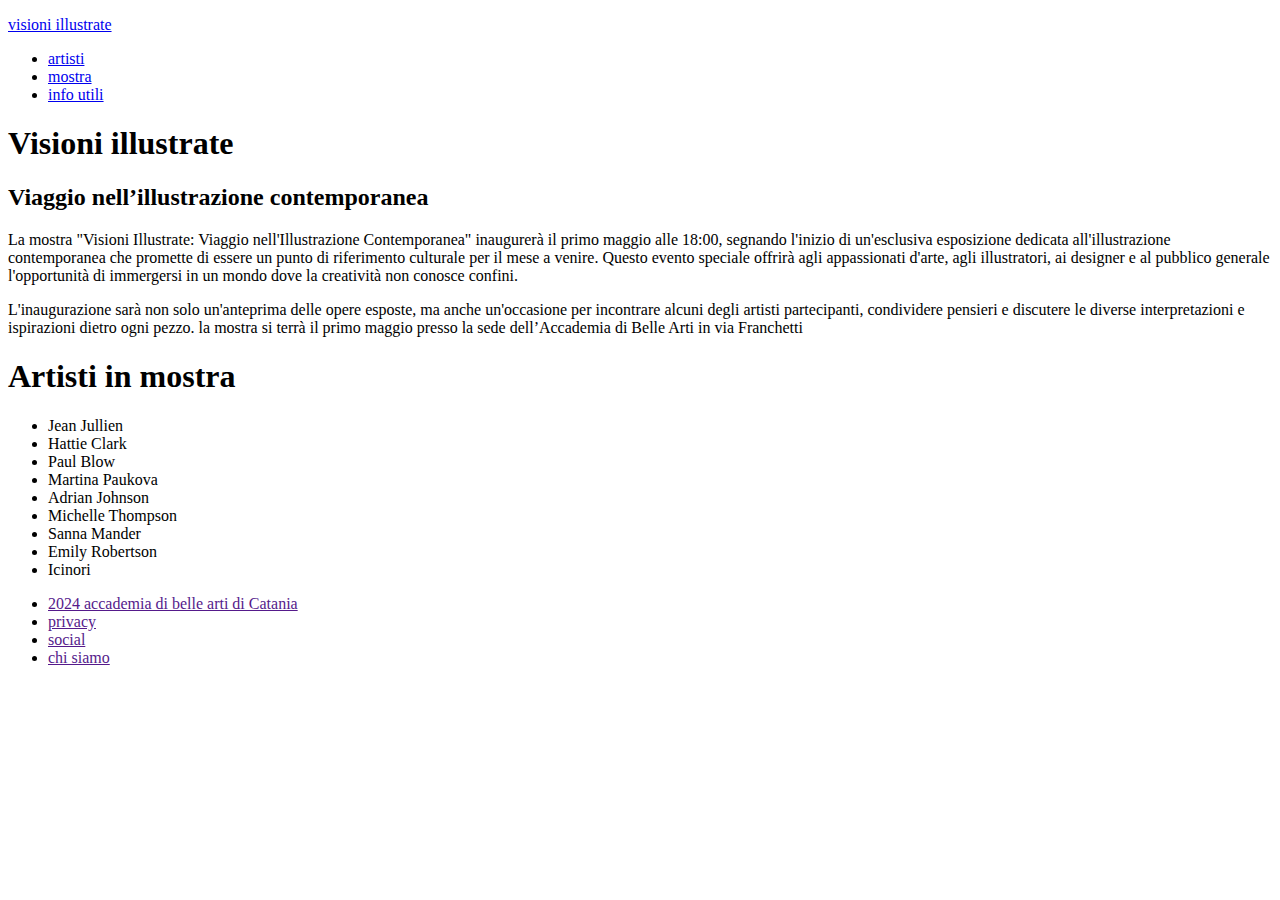
==== index.html @ 0ba702fa "Add files via upload" ====
<!DOCTYPE html>
<html lang="en">
<head>
    <meta charset="UTF-8">
    <meta name="viewport" content="width=device-width, initial-scale=1.0">
    <title>Document</title>
    <link rel="stylesheet" href="css/style.css">
</head>
<body>
    <header>
        <p><a href="index.html">visioni illustrate</a></p>
        <nav>
            <ul>
                <li><a href="artisti.html">artisti</a></li>
                <li><a href="mostra.html">mostra</a></li>
                <li><a href="informazioni.html">info utili</a></li>
            </ul>
        </nav>
    </header>
    <main class="titoli">
         <section>
           <h1>Visioni illustrate</h1>
           <h2>Viaggio nell’illustrazione contemporanea</h2>
         </section>
    </main>
    <section class="iniziale">
    </section>
    <main class="testo">
        <div class="testo">
            <p>La mostra "Visioni Illustrate: Viaggio nell'Illustrazione Contemporanea"
                 inaugurerà il primo maggio alle 18:00, segnando l'inizio di un'esclusiva
                  esposizione dedicata all'illustrazione contemporanea che promette di essere
                un punto di riferimento culturale per il mese a venire. Questo evento speciale
                offrirà agli appassionati d'arte, agli illustratori, ai designer e al pubblico
                 generale l'opportunità di immergersi in un mondo dove la creatività non conosce confini.</p>
        </div>
    </main>
    <section class="linea">
    </section>
    <main class="testo2">
        <div class="testo">
            <p>L'inaugurazione sarà non solo un'anteprima delle opere esposte, ma anche un'occasione per 
                incontrare alcuni degli artisti partecipanti, condividere pensieri e discutere le diverse 
                interpretazioni e ispirazioni dietro ogni pezzo. la mostra si terrà il primo maggio presso 
                la sede dell’Accademia di Belle Arti in via Franchetti</p>
        </div>
    </main>
    <section class="titolo2">
        <h1>Artisti in mostra</h1>
      </section>
      <section class="linea2">
    </section>
    <main class="elenco">
        <ul>
            <li> Jean Jullien</li>
            <li> Hattie Clark</li>
            <li> Paul Blow</li>
            <li> Martina Paukova</li>
            <li> Adrian Johnson</li>
            <li> Michelle Thompson</li>
            <li> Sanna Mander</li>
            <li> Emily Robertson</li>
            <li> Icinori</li>
        </ul>
    </main>
    <footer>
        <nav>
            <ul>
                <li><a href="">                            2024
                    accademia di belle arti di Catania</a></li>
                <li><a href="">privacy</a></li>
                <li><a href="">social</a></li>
                <li><a href="">chi siamo</a></li>
            </ul>
        </nav>
    </footer>
    
</body>
</html>
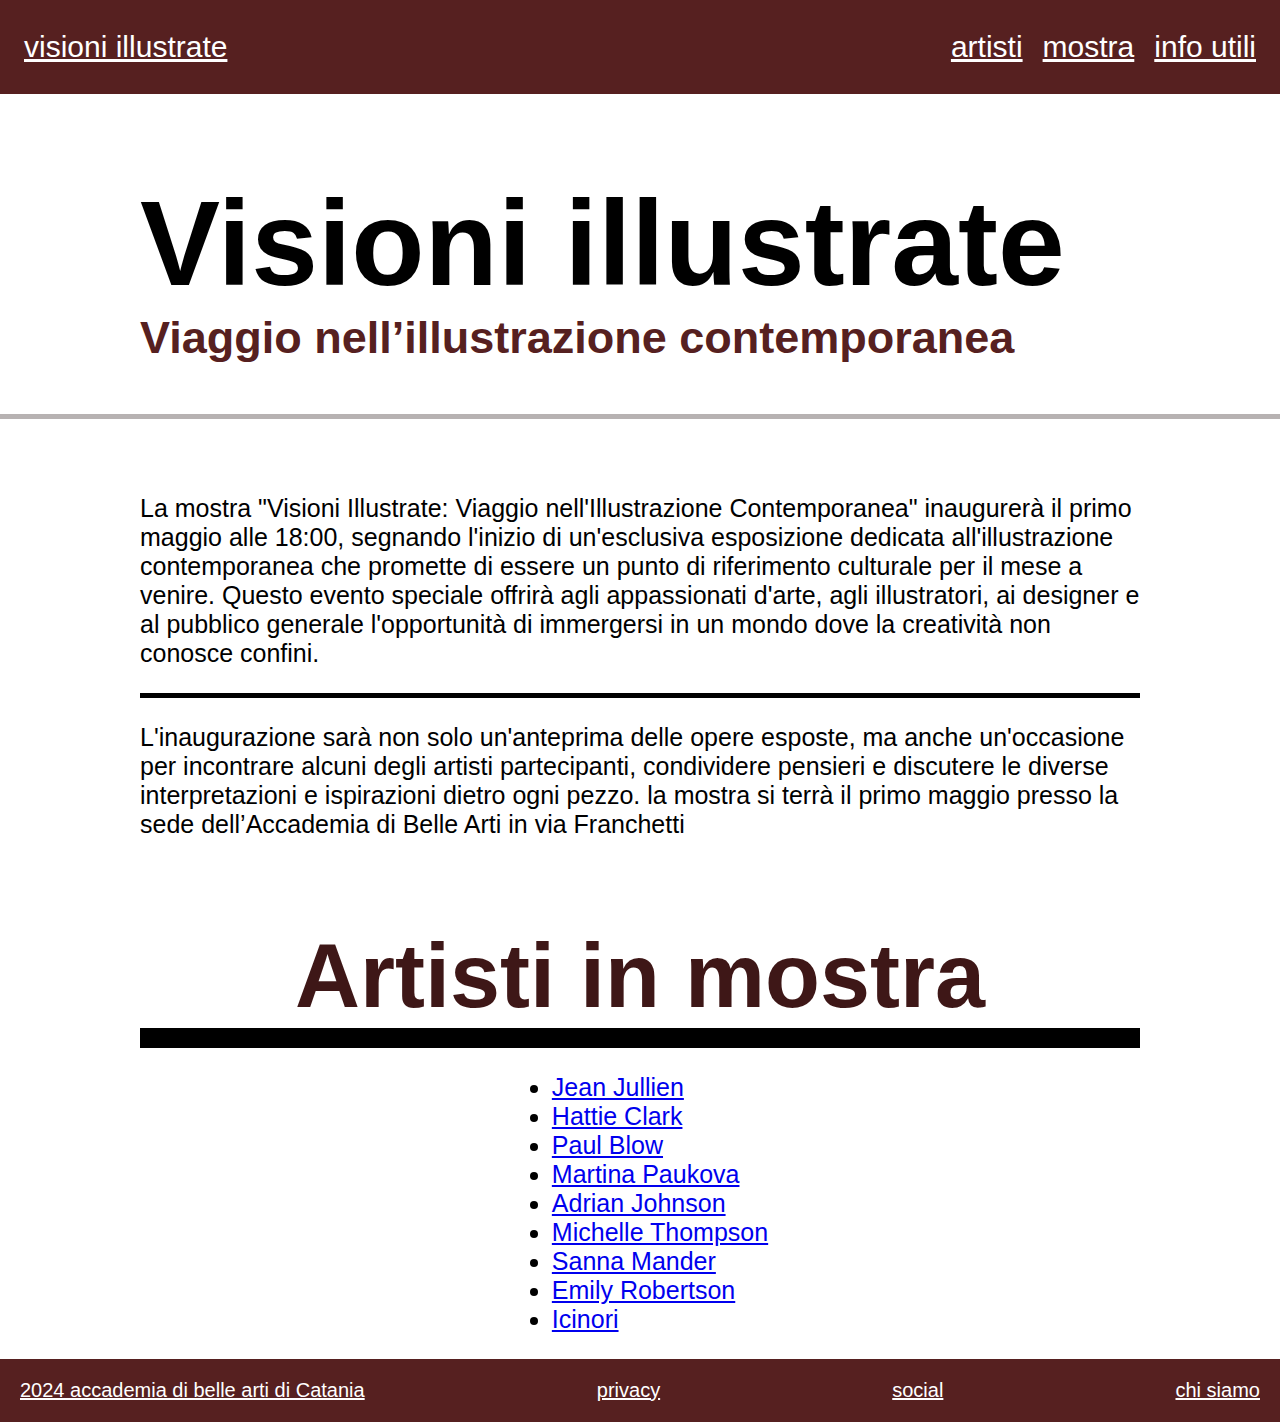
==== commit 0cbc73c2: "collegamenti" ====
--- a/index.html
+++ b/index.html
@@ -52,15 +52,15 @@
     </section>
     <main class="elenco">
         <ul>
-            <li> Jean Jullien</li>
-            <li> Hattie Clark</li>
-            <li> Paul Blow</li>
-            <li> Martina Paukova</li>
-            <li> Adrian Johnson</li>
-            <li> Michelle Thompson</li>
-            <li> Sanna Mander</li>
-            <li> Emily Robertson</li>
-            <li> Icinori</li>
+            <li> <a href="jean jullien.html">Jean Jullien</li></a>
+            <li> <a href="hattie clark.html">Hattie Clark</li></a>
+            <li> <a href="paul blow.html">Paul Blow</li></a>
+            <li> <a href="martina paukova.html"> Martina Paukova</li></a>
+            <li> <a href="adrian johnson.html">Adrian Johnson</li></a>
+            <li> <a href="michelle thompson.html"> Michelle Thompson</li></a>
+            <li> <a href="sanna.html">Sanna Mander</li></a>
+            <li> <a href="emily.html">Emily Robertson</li></a>
+            <li> <a href="icinori.html">Icinori</li></a>
         </ul>
     </main>
     <footer>
--- a/css/style.css
+++ b/css/style.css
@@ -0,0 +1,650 @@
+body {
+    margin: 0;
+    font-family: Arial, Helvetica, sans-serif;
+}
+
+header {
+    width: 100%;
+    display: flex;
+    justify-content: space-between;
+    font-size: 30px;
+    background-color: #562020;
+}
+
+header p a {
+    list-style-type: none;
+    color: white;
+    display: flex;
+    justify-content: center;
+    padding-left: 24px   ;
+}
+
+header nav ul {
+    display: flex;
+    list-style-type: none;
+    gap: 20px;
+    font-size: 30px;
+    padding:0 24px 0 0;
+}
+
+header nav ul a {
+    color: #FFFFFF;
+}
+
+header p {
+    color: #FFFFFF;
+}
+main.titoli {
+    max-width: 1000px;
+    margin: auto;
+    display: flex;
+    font-size: 60px;
+}
+
+main.titoli h2 {
+    color: #562020;
+}
+
+
+section.iniziale {
+    height: 5px;
+    background-color:#B7B2B2;
+    
+    margin: auto;
+    display: flex;
+}
+
+main.titoli h1 {
+margin-bottom: 0px;
+}
+
+main.titoli h2 {
+    font-size: 45px;
+    margin-bottom: 50px;
+    margin-top: 0px;
+}
+
+main.testo {
+    max-width: 1000px;
+    margin: auto;
+    display: flex;
+    font-size: 25px;
+    margin-top: 50px;
+}
+
+section.linea {
+    max-width: 1000px;
+    margin: auto;
+    display: flex;
+    height: 5px;
+    background-color: black;
+}
+
+main.testo2 {
+    max-width: 1000px;
+    margin: auto;
+    display: flex;
+    font-size: 25px;
+}
+
+section.titolo2 {
+    max-width: 1000px;
+    font-size: 45px;
+    justify-content: center;
+    margin-left:600px;
+    margin: auto;
+    display: flex;
+    color: #3E1717;
+}
+
+section.titolo2 h1 {
+margin-bottom: 0px;
+}
+
+section.linea2 {
+    max-width: 1000px;
+    margin: auto;
+    display: flex;
+    height: 20px;
+    background-color: black;
+}
+
+main.elenco {
+    max-width: 1000px;
+    display: flex;
+    justify-content: center;
+    margin-left:200px;
+    font-size: 25px;
+    margin: auto;
+    display: flex;
+}
+
+
+footer nav ul {
+  
+    list-style-type: none;
+    font-size: 20px;
+    justify-content: center;
+    justify-content: space-between;
+    background-color: #562020;
+    display: flex;
+    padding: 20px;
+    margin: 0;
+}
+
+footer nav ul a {
+    color: #FFFFFF
+}
+
+.infoartisti {
+    text-align: center;
+    font-size: 45px;
+    margin-top: 100px;
+    color: #3E1717;
+}
+
+section.lineaartisti2 {
+    height: 20px;
+    background-color: black;
+    max-width: 1000px;
+    margin: auto;
+    display: flex;
+}
+
+.info-artisti {
+    max-width: 1000px;
+    margin: auto;
+    display: flex;
+    font-size: 25px;
+    margin-top: 30px;
+    margin-bottom: 40px;
+    
+}
+
+section.titoloartisti {
+    margin: auto;
+    display: flex;
+    font-size: 45px;
+    justify-content: center;
+    margin-bottom: 0px;
+    margin-top: 30px;
+    color: #3E1717;
+}
+
+section.lineaartisti {
+    height: 20px;
+    background-color: black;
+    max-width: 1005px;
+    margin: auto;
+    display: flex;
+}
+
+
+footer.artisti {
+    margin-top: 100px;
+}
+
+.info-mostra {
+    text-align: center;
+    font-size: 45px;
+    margin-top: 100px;
+    color: #3E1717;
+}
+
+section.lineamostra {
+    height: 20px;
+    background-color: black;
+    max-width: 1000px;
+    margin: auto;
+    display: flex;
+    margin-bottom: 20px;
+}
+
+section.testomostra p {
+    max-width: 1000px;
+    margin: auto;
+    display: flex;
+    font-size: 25px;
+   margin-bottom: 20px;
+}
+
+section.testomostra h1 {
+    max-width: 1000px;
+    margin: auto;
+    display: flex;
+    font-size: 25px;
+   margin-bottom: 20px;
+}
+
+section.lineamostra2 {
+    height: 20px;
+    background-color: black;
+    max-width: 1000px;
+    margin: auto;
+    display: flex;
+    margin-bottom: 20px;
+    margin-top: 20px;
+}
+
+footer.mostra {
+    margin-top: 100px;
+}
+
+.info-utili {
+    text-align: center;
+    font-size: 45px;
+    color: #562020;
+}
+
+section.lineainfo {
+    height: 10px;
+    background-color: black;
+    max-width: 1000px;
+    margin: auto;
+    display: flex;
+    margin-bottom: 20px;
+}
+
+.testoinfo {
+    max-width: 1000px;
+    margin: auto;
+    display: flex;
+    text-align: center;
+    font-size: 25px;
+   margin-bottom: 20px;
+}
+
+section.lineainfo2 {
+    height: 10px;
+    background-color: black;
+    max-width: 1000px;
+    margin: auto;
+    display: flex;
+    margin-bottom: 20px;
+}
+
+.titoloinfo {
+    text-align: center;
+    font-size: 45px;
+    color: #562020;
+}
+
+.infotesto p {
+    max-width: 1000px;
+    margin: auto;
+    display: flex;
+    font-size: 25px;
+   margin-bottom: 20px;
+}
+
+footer.info {
+    margin-top: 100px;
+}
+
+.container {
+    display: flex;
+}
+
+.column {
+    flex: 1fr 2fr 3fr
+}
+
+div.conteiner {
+    display: flex;
+    max-width: 1000px;
+    margin: auto;
+    justify-content: center;
+    grid-column-gap: 100px;
+    margin-top: 50px;
+}
+
+div.column a {
+    font-size: 25px;
+    color: black;
+}
+
+section.jean {
+    text-align: center;
+    font-size: 45px;
+    background-color: #B7B2B2;
+    max-width: 1000px;
+    margin: auto;
+   
+    
+}
+
+section.testojean p {
+    max-width: 1000px;
+    margin: auto;
+    display: flex;
+    font-size: 25px;
+   margin-bottom: 20px;
+}
+
+.containerfotohattie {
+    columns: 4;
+    max-width: 1000px;
+    margin: auto;
+    margin-top: 100px;
+    
+    
+}
+
+section.hattie {
+    text-align: center;
+    font-size: 45px;
+    background-color: #B7B2B2;
+    max-width: 1000px;
+    margin: auto;
+}
+
+section.testohattie p {
+    max-width: 1000px;
+    margin: auto;
+    display: flex;
+    font-size: 25px;
+   margin-bottom: 20px;
+}
+
+.containerfotojean {
+    columns: 4;
+    max-width: 1000px;
+    margin: auto;
+    margin-top: 100px;
+    
+}
+
+
+
+section.paul {
+    text-align: center;
+    font-size: 45px;
+    background-color: #B7B2B2;
+    max-width: 1000px;
+    margin: auto;
+}
+
+section.testopaul p {
+    max-width: 1000px;
+    margin: auto;
+    display: flex;
+    font-size: 25px;
+   margin-bottom: 20px;
+}
+
+.containerfotopaul {
+    columns: 4;
+    max-width: 1000px;
+    margin: auto;
+    margin-top: 100px;
+    
+}
+
+section.martina {
+    text-align: center;
+    font-size: 45px;
+    background-color: #B7B2B2;
+    max-width: 1000px;
+    margin: auto;
+}
+
+section.testomartina p {
+    max-width: 1000px;
+    margin: auto;
+    display: flex;
+    font-size: 25px;
+   margin-bottom: 20px;
+}
+
+.containerfotomartina {
+    columns: 4;
+    max-width: 1000px;
+    margin: auto;
+    margin-top: 100px;
+    
+}
+
+section.adrian {
+    text-align: center;
+    font-size: 45px;
+    background-color: #B7B2B2;
+    max-width: 1000px;
+    margin: auto;
+}
+
+section.testoadrian p {
+    max-width: 1000px;
+    margin: auto;
+    display: flex;
+    font-size: 25px;
+   margin-bottom: 20px;
+}
+
+.containerfotoadrian {
+    columns: 4;
+    max-width: 1000px;
+    margin: auto;
+    margin-top: 100px;
+    
+}
+
+section.michelle {
+    text-align: center;
+    font-size: 45px;
+    background-color: #B7B2B2;
+    max-width: 1000px;
+    margin: auto;
+}
+
+section.testomichelle p {
+    max-width: 1000px;
+    margin: auto;
+    display: flex;
+    font-size: 25px;
+   margin-bottom: 50px;
+}
+
+.containerfotomichelle {
+    columns: 4;
+    max-width: 1000px;
+    margin: auto;
+    margin-top: 100px;
+    
+}
+
+section.sanna {
+    text-align: center;
+    font-size: 45px;
+    background-color: #B7B2B2;
+    max-width: 1000px;
+    margin: auto;
+}
+
+section.testosanna p {
+    max-width: 1000px;
+    margin: auto;
+    display: flex;
+    font-size: 25px;
+   margin-bottom: 50px;
+}
+
+.containerfotosanna {
+    columns: 4;
+    max-width: 1000px;
+    margin: auto;
+    margin-top: 100px;
+    
+}
+
+section.emily {
+    text-align: center;
+    font-size: 45px;
+    background-color: #B7B2B2;
+    max-width: 1000px;
+    margin: auto;
+}
+
+section.testoemily p {
+    max-width: 1000px;
+    margin: auto;
+    display: flex;
+    font-size: 25px;
+   margin-bottom: 50px;
+}
+
+.containerfotoemily {
+    columns: 4;
+    max-width: 1000px;
+    margin: auto;
+    margin-top: 100px;
+}
+
+section.icinori {
+    text-align: center;
+    font-size: 45px;
+    background-color: #B7B2B2;
+    max-width: 1000px;
+    margin: auto;
+}
+
+section.testoicinori p {
+    max-width: 1000px;
+    margin: auto;
+    display: flex;
+    font-size: 25px;
+   margin-bottom: 50px;
+}
+
+.containerfotoicinori {
+    columns: 4;
+    max-width: 1000px;
+    margin: auto;
+    margin-top: 100px;
+}
+
+section.gruppo2 {
+    columns: 4;
+    max-width: 1000px;
+    margin: auto;
+    margin-top: 50px;
+}
+
+section.gruppo2sanna {
+    columns: 4;
+    max-width: 1000px;
+    margin: auto;
+    margin-top: 50px;
+}
+
+section.gruppo2emily {
+    columns: 4;
+    max-width: 1000px;
+    margin: auto;
+    margin-top: 50px;
+}
+
+section.gruppo2martina {
+    columns: 4;
+    max-width: 1000px;
+    margin: auto;
+    margin-top: 50px;
+}
+
+section.gruppo2adrian{
+    columns: 4;
+    max-width: 1000px;
+    margin: auto;
+    margin-top: 50px;
+}
+
+section.gruppo2michelle{
+    columns: 4;
+    max-width: 1000px;
+    margin: auto;
+    margin-top: 50px;
+}
+
+section.gruppo2paul{
+    columns: 4;
+    max-width: 1000px;
+    margin: auto;
+    margin-top: 50px;
+}
+
+section.gruppo2hattie{
+    columns: 4;
+    max-width: 1000px;
+    margin: auto;
+    margin-top: 50px;
+}
+
+section.gruppo2jean{
+    columns: 4;
+    max-width: 1000px;
+    margin: auto;
+    margin-top: 50px;
+}
+
+section.info-utili h1 {
+    margin-bottom: 10px;
+}
+
+section.titoloinfo h1 {
+    margin-bottom: 10px;
+}
+
+section.infotesto {
+    margin-top: 50px;
+}
+
+section.lineamostra {
+    margin-bottom: 50px;
+}
+
+section.lineamostra2 {
+    margin-top: 50px;
+}
+
+section.fotoesempio {
+    max-width: 1300px;
+    
+    height: 500px;
+    margin: auto;
+    display: flex;
+    justify-content: center;
+}
+
+section.fotoesempio p {
+    font-size: 45px;
+    margin-left: 20px;
+    text-decoration: underline;
+}
+
+@media (max-width:600px) {
+    body {
+        width: 100%;
+    }
+    
+header nav ul {
+    max-width: 100%;
+    height: auto;
+    font-size: 10px;
+}
+    .container {
+        width: 100%;
+        padding: 10px;
+    }
+    
+   img {
+    max-width: 100%;
+    height: auto;
+   }
+
+   main.titoli h2 {
+    font-size: 24px;
+   }
+   
+   p {
+    font-size: 14px;
+   }
+}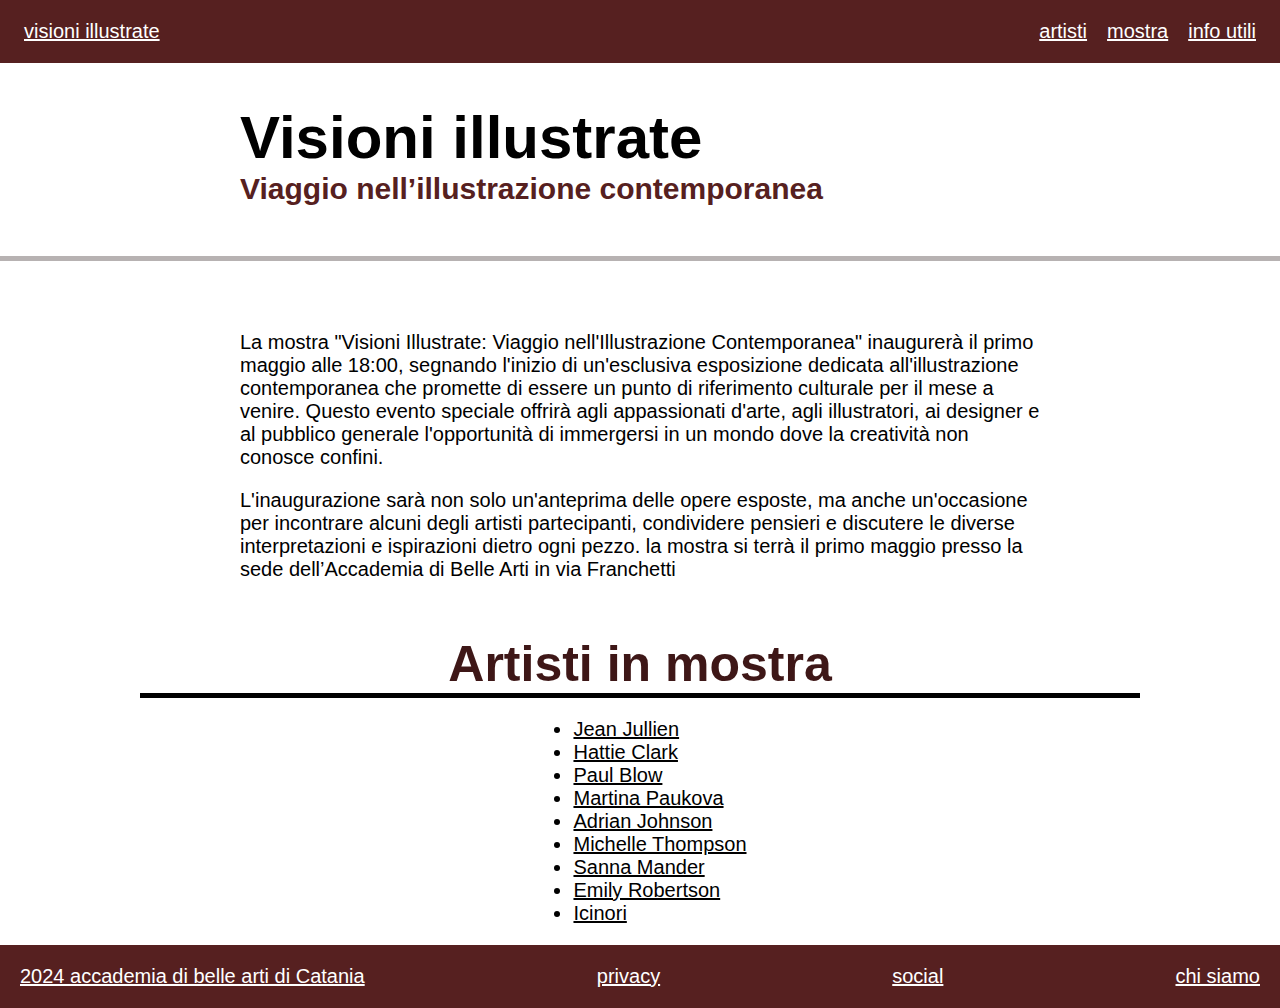
==== commit 53db5dc5: "correzioni3" ====
--- a/index.html
+++ b/index.html
@@ -35,10 +35,9 @@
                  generale l'opportunità di immergersi in un mondo dove la creatività non conosce confini.</p>
         </div>
     </main>
-    <section class="linea">
-    </section>
+   
     <main class="testo2">
-        <div class="testo">
+        <div class="testo2">
             <p>L'inaugurazione sarà non solo un'anteprima delle opere esposte, ma anche un'occasione per 
                 incontrare alcuni degli artisti partecipanti, condividere pensieri e discutere le diverse 
                 interpretazioni e ispirazioni dietro ogni pezzo. la mostra si terrà il primo maggio presso 
--- a/css/style.css
+++ b/css/style.css
@@ -7,7 +7,7 @@
     width: 100%;
     display: flex;
     justify-content: space-between;
-    font-size: 30px;
+    font-size: 20px;
     background-color: #562020;
 }
 
@@ -23,7 +23,7 @@
     display: flex;
     list-style-type: none;
     gap: 20px;
-    font-size: 30px;
+    font-size: 20px;
     padding:0 24px 0 0;
 }
 
@@ -35,10 +35,10 @@
     color: #FFFFFF;
 }
 main.titoli {
-    max-width: 1000px;
-    margin: auto;
-    display: flex;
-    font-size: 60px;
+    max-width: 800px;
+    margin: auto;
+    display: flex;
+    font-size: 30px;
 }
 
 main.titoli h2 {
@@ -59,20 +59,48 @@
 }
 
 main.titoli h2 {
-    font-size: 45px;
+    font-size: 30px;
     margin-bottom: 50px;
     margin-top: 0px;
 }
 
 main.testo {
-    max-width: 1000px;
-    margin: auto;
-    display: flex;
-    font-size: 25px;
-    margin-top: 50px;
-}
-
-section.linea {
+    max-width: 800px;
+    margin: auto;
+    display: flex;
+    font-size: 20px;
+    margin-top: 50px;
+   
+}
+
+main.testo p {
+    margin-bottom: 0%;
+}
+
+
+main.testo2 {
+    max-width: 800px;
+    margin: auto;
+    display: flex;
+    font-size: 20px;
+   
+}
+
+section.titolo2 {
+    max-width: 800px;
+    font-size: 25px;
+    justify-content: center;
+    margin-left:600px;
+    margin: auto;
+    display: flex;
+    color: #3E1717;
+}
+
+section.titolo2 h1 {
+margin-bottom: 0px;
+}
+
+section.linea2 {
     max-width: 1000px;
     margin: auto;
     display: flex;
@@ -80,43 +108,19 @@
     background-color: black;
 }
 
-main.testo2 {
-    max-width: 1000px;
-    margin: auto;
-    display: flex;
-    font-size: 25px;
-}
-
-section.titolo2 {
-    max-width: 1000px;
-    font-size: 45px;
-    justify-content: center;
-    margin-left:600px;
-    margin: auto;
-    display: flex;
-    color: #3E1717;
-}
-
-section.titolo2 h1 {
-margin-bottom: 0px;
-}
-
-section.linea2 {
-    max-width: 1000px;
-    margin: auto;
-    display: flex;
-    height: 20px;
-    background-color: black;
-}
-
 main.elenco {
-    max-width: 1000px;
+    max-width: 800px;
     display: flex;
     justify-content: center;
     margin-left:200px;
-    font-size: 25px;
-    margin: auto;
-    display: flex;
+    font-size: 20px;
+    margin: auto;
+    display: flex;
+    
+}
+
+main.elenco a {
+    color: black;
 }
 
 
@@ -138,13 +142,13 @@
 
 .infoartisti {
     text-align: center;
-    font-size: 45px;
+    font-size: 25px;
     margin-top: 100px;
     color: #3E1717;
 }
 
 section.lineaartisti2 {
-    height: 20px;
+    height: 10px;
     background-color: black;
     max-width: 1000px;
     margin: auto;
@@ -152,10 +156,10 @@
 }
 
 .info-artisti {
-    max-width: 1000px;
-    margin: auto;
-    display: flex;
-    font-size: 25px;
+    max-width: 800px;
+    margin: auto;
+    display: flex;
+    font-size: 20px;
     margin-top: 30px;
     margin-bottom: 40px;
     
@@ -164,7 +168,7 @@
 section.titoloartisti {
     margin: auto;
     display: flex;
-    font-size: 45px;
+    font-size: 25px;
     justify-content: center;
     margin-bottom: 0px;
     margin-top: 30px;
@@ -172,7 +176,7 @@
 }
 
 section.lineaartisti {
-    height: 20px;
+    height: 10px;
     background-color: black;
     max-width: 1005px;
     margin: auto;
@@ -201,7 +205,7 @@
 }
 
 section.testomostra p {
-    max-width: 1000px;
+    max-width: 800px;
     margin: auto;
     display: flex;
     font-size: 25px;
@@ -209,7 +213,7 @@
 }
 
 section.testomostra h1 {
-    max-width: 1000px;
+    max-width: 800px;
     margin: auto;
     display: flex;
     font-size: 25px;
@@ -246,10 +250,9 @@
 }
 
 .testoinfo {
-    max-width: 1000px;
-    margin: auto;
-    display: flex;
-    text-align: center;
+    max-width: 800px;
+    margin: auto;
+    display: flex;
     font-size: 25px;
    margin-bottom: 20px;
 }
@@ -270,7 +273,7 @@
 }
 
 .infotesto p {
-    max-width: 1000px;
+    max-width: 800px;
     margin: auto;
     display: flex;
     font-size: 25px;
@@ -605,20 +608,7 @@
     margin-top: 50px;
 }
 
-section.fotoesempio {
-    max-width: 1300px;
-    
-    height: 500px;
-    margin: auto;
-    display: flex;
-    justify-content: center;
-}
-
-section.fotoesempio p {
-    font-size: 45px;
-    margin-left: 20px;
-    text-decoration: underline;
-}
+
 
 @media (max-width:600px) {
     body {
